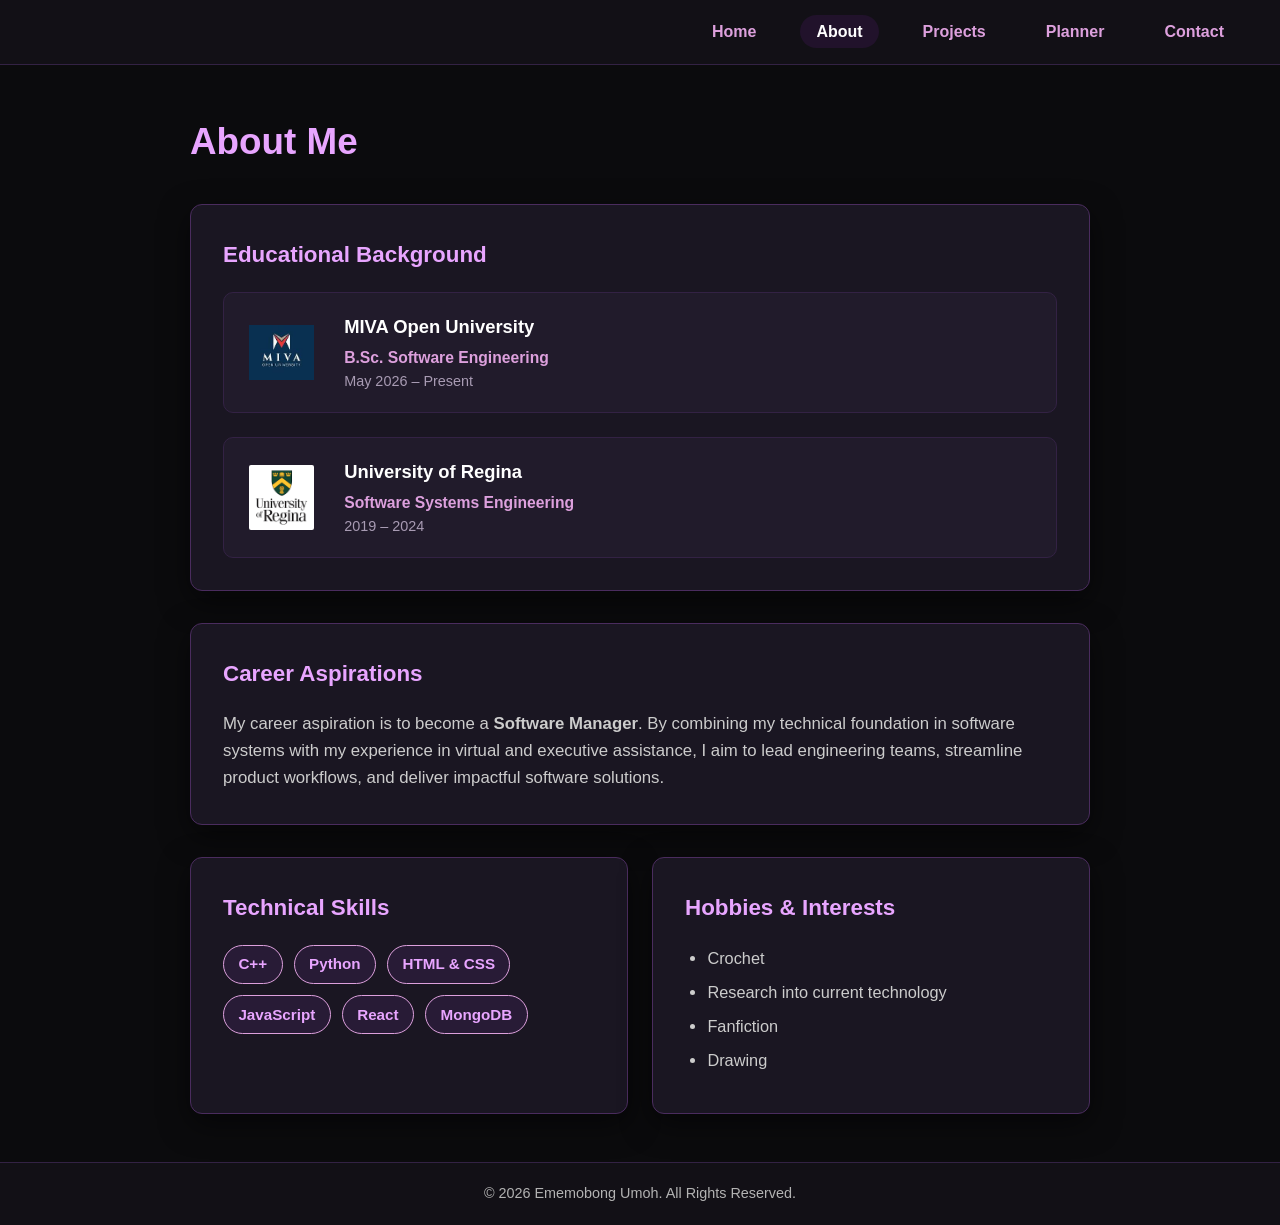
==== about.html @ 34c083b6 "initial upload" ====
<!DOCTYPE html>
<html lang="en">
<head>
    <meta charset="UTF-8">
    <meta name="viewport" content="width=device-width, initial-scale=1.0">
    <title>About Me</title>
    <link rel="stylesheet" href="css/style.css">
</head>
<body>

    <header>
        <nav>
            <ul>
                <li><a href="index.html">Home</a></li>
                <li><a href="about.html" class="active">About</a></li>
                <li><a href="projects.html">Projects</a></li>
                <li><a href="acaplan.html">Planner</a></li>
                <li><a href="contact.html">Contact</a></li>
            </ul>
        </nav>
    </header>

    <main>
        <div class="about-container">
            <h1>About Me</h1>

            <!-- Educational Background (Flexbox Cards with Logos) -->
            <section class="about-section">
                <h2>Educational Background</h2>
                <div class="edu-list">
                    <div class="edu-item">
                        <img src="images/mivalogo.png" alt="MIVA Open University Logo" class="edu-logo">
                        <div class="edu-details">
                            <h3>MIVA Open University</h3>
                            <p class="degree">B.Sc. Software Engineering</p>
                            <p class="date">May 2026 – Present</p>
                        </div>
                    </div>

                    <div class="edu-item">
                        <img src="images/unireg.png" alt="University of Regina Logo" class="edu-logo">
                        <div class="edu-details">
                            <h3>University of Regina</h3>
                            <p class="degree">Software Systems Engineering</p>
                            <p class="date">2019 – 2024</p>
                        </div>
                    </div>
                </div>
            </section>

            <!-- Career Aspirations -->
            <section class="about-section">
                <h2>Career Aspirations</h2>
                <p>
                    My career aspiration is to become a <strong>Software Manager</strong>. By combining my technical foundation in software systems with my experience in virtual and executive assistance, I aim to lead engineering teams, streamline product workflows, and deliver impactful software solutions.
                </p>
            </section>

            
            <div class="skills-hobbies-flex">
                <section class="about-section">
                    <h2>Technical Skills</h2>
                    <ul class="skill-tags">
                        <li>C++</li>
                        <li>Python</li>
                        <li>HTML &amp; CSS</li>
                        <li>JavaScript</li>
                        <li>React</li>
                        <li>MongoDB</li>
                    </ul>
                </section>

                <section class="about-section">
                    <h2>Hobbies &amp; Interests</h2>
                    <ul class="hobby-list">
                        <li>Crochet</li>
                        <li>Research into current technology</li>
                        <li>Fanfiction</li>
                        <li>Drawing</li>
                    </ul>
                </section>
            </div>
        </div>
    </main>

    <footer>
        <p>&copy; 2026 Ememobong Umoh. All Rights Reserved.</p>
    </footer>

</body>
</html>
---- css/style.css ----
/*Reset basic margins and paddings*/
body, h1, h2, h3, p, ul, li {
    margin: 0;
    padding: 0;
    box-sizing: border-box;
}

body {
    background-color: #0b0b0d;
    color: #ffffff;
    font-family: 'Trebuchet MS', 'Lucida Sans Unicode', 'Lucida Grande', 'Lucida Sans', Arial, sans-serif;
    line-height: 1.6;
    display: flex;
    flex-direction: column;
    min-height: 100vh;
}

/* Header & Navigation Styling */
header {
    background-color: #121016;
    padding: 1.2rem 2.5rem;
    border-bottom: 1px solid #332244;
}

nav ul {
    list-style-type: none;
    display: flex;
    justify-content: flex-end;
    gap: 28px;
    align-items: center;
}

nav a {
    text-decoration: none;
    font-weight: bold;
    color: plum;
    padding: 0.5rem 1rem;
    border-radius: 20px;
    transition: color 0.3s ease, background-color 0.3s ease;
}

/*Indicate active page and navigation style handling*/
nav a:hover, nav a.active {
    color: white;
    background-color: #21122b;
}


/* Centers the parabox on the screen */
main {
    flex: 1;
    display: flex;
    justify-content: center;
    align-items: center;
    padding: 3rem 1.5rem;
}

/*Side-by-side container with spacing*/
#parabox {
    display: flex;
    flex-direction: row; /*Text on left, image on right*/
    align-items: center;
    justify-content: space-between;
    gap: 3.5rem; /*Generous space between text and image*/
    max-width: 900px;
    width: 100%;
    background-color: #1a1622;
    padding: 3rem;
    border-radius: 12px;
    border: 1px solid #4a2c5e;
    box-shadow: 0 10px 30px rgba(0, 0, 0, 0.5);
}

/*Left aligned text inside the box*/
#mainp {
    flex: 1;
    text-align: left;
}

#mainp h1 {
    font-size: 2.3rem;
    color: #e8a5ff;
    margin-bottom: 0.6rem;
}

#mainp h2 {
    font-size: 1.3rem;
    color: #d1b3e0;
    margin-bottom: 1.2rem;
}

#mainp p {
    color: #cccccc;
    font-size: 1.05rem;
    margin-bottom: 1rem;
}

/*Biopic Image Sizing*/
#biopic {
    width: 190px;
    height: 190px;
    flex-shrink: 0; /*Prevents image from squishing*/
    object-fit: cover;
    border-radius: 50%;
    border: 4px solid plum;
    background-color: plum;
    box-shadow: 0 4px 15px rgba(221, 160, 221, 0.3); /*Lets add some glow*/
}

/*Footer Styling*/
footer {
    text-align: center;
    padding: 1.2rem;
    background-color: #121016;
    color: #b3b3b3;
    font-size: 0.9rem;
    border-top: 1px solid #332244;
}

/*Responsive Design for Mobile Screens*/
@media (max-width: 768px) {
    nav ul {
        justify-content: center;
        flex-wrap: wrap;
        gap: 15px;
    }

    #parabox {
        flex-direction: column-reverse; /* Image moves on top on mobile */
        gap: 1.5rem;
        padding: 2rem 1.5rem;
    }

    #mainp {
        text-align: left; /* Keeps text left-aligned even on small screens */
    }

    #biopic {
        width: 140px;
        height: 140px;
    }
}

/*ABOUT MEEEEE!*/

.about-container {
    max-width: 900px;
    width: 100%;
    display: flex;
    flex-direction: column;
    gap: 2rem;
}

.about-container > h1 {
    font-size: 2.3rem;
    color: #e8a5ff;
    text-align: left;
}

.about-section {
    background-color: #1a1622;
    padding: 2rem;
    border-radius: 12px;
    border: 1px solid #4a2c5e;
    box-shadow: 0 10px 30px rgba(0, 0, 0, 0.5);
    text-align: left;
}

.about-section h2 {
    color: #e8a5ff;
    font-size: 1.4rem;
    margin-bottom: 1.2rem;
}

.about-section p {
    color: #cccccc;
    font-size: 1.05rem;
}

/* Education Cards with Logos */
.edu-list {
    display: flex;
    flex-direction: column;
    gap: 1.5rem;
}

.edu-item {
    display: flex;
    align-items: center;
    gap: 1.5rem;
    background-color: #211b2b;
    padding: 1.2rem;
    border-radius: 10px;
    border: 1px solid #332244;
}

.edu-logo {
    width: 65px;
    height: 65px;
    object-fit: contain;
    padding: 6px;
    border-radius: 8px;
    flex-shrink: 0;
}

.edu-details h3 {
    color: #ffffff;
    font-size: 1.15rem;
    margin-bottom: 0.2rem;
}

.edu-details .degree {
    color: plum;
    font-weight: bold;
    font-size: 0.98rem;
}

.edu-details .date {
    color: #a89bb3;
    font-size: 0.9rem;
}

/*Flexbox for Skills & Hobbies*/
.skills-hobbies-flex {
    display: flex;
    flex-direction: row;
    gap: 1.5rem;
}

.skills-hobbies-flex .about-section {
    flex: 1;
}

.skill-tags {
    list-style: none;
    display: flex;
    flex-wrap: wrap;
    gap: 0.7rem;
}

.skill-tags li {
    background-color: #281b36;
    color: #e8a5ff;
    border: 1px solid plum;
    padding: 0.4rem 0.9rem;
    border-radius: 20px;
    font-size: 0.95rem;
    font-weight: bold;
}

/* Hobby List */
.hobby-list {
    list-style-type: disc;
    padding-left: 1.4rem;
    color: #cccccc;
}

.hobby-list li {
    margin-bottom: 0.5rem;
    font-size: 1.02rem;
}

/* Mobile Responsive Adjustments */
@media (max-width: 768px) {
    .skills-hobbies-flex {
        flex-direction: column;
    }

    .edu-item {
        flex-direction: column;
        align-items: flex-start;
        gap: 1rem;
    }
}

/*PROJECTS!!!!!*/

/* PROJECTS PAGE */

.projects-container {
    max-width: 1050px;
    width: 100%;
    display: flex;
    flex-direction: column;
    gap: 1.5rem;
}

.projects-container > h1 {
    font-size: 2.3rem;
    color: #e8a5ff;
    text-align: left;
}

.projects-intro {
    color: #cccccc;
    font-size: 1.05rem;
    text-align: left;
    margin-bottom: 0.5rem;
}

/* Flexbox container for project cards */
.projects-flex {
    display: flex;
    flex-wrap: wrap;
    gap: 1.8rem;
    justify-content: space-between;
}

.project-card {
    flex: 1 1 300px; /* Flexible 3-column layout on desktop, wraps on smaller screens */
    display: flex;
    flex-direction: column;
    background-color: #1a1622;
    border-radius: 12px;
    border: 1px solid #4a2c5e;
    box-shadow: 0 10px 30px rgba(0, 0, 0, 0.5);
    overflow: hidden;
    transition: transform 0.3s ease, border-color 0.3s ease;
}

.project-card:hover {
    transform: translateY(-6px);
    border-color: plum;
}

.project-img {
    width: 100%;
    height: 185px;
    object-fit: cover;
    background-color: #211b2b;
    border-bottom: 1px solid #332244;
}

.project-info {
    flex: 1;
    display: flex;
    flex-direction: column;
    padding: 1.5rem;
    text-align: left;
}

.project-info h2 {
    color: #e8a5ff;
    font-size: 1.3rem;
    margin-bottom: 0.7rem;
}

.project-info p {
    color: #cccccc;
    font-size: 0.98rem;
    margin-bottom: 1.2rem;
    flex: 1; /* Pushes tags and button to the bottom evenly */
}

.project-tags {
    display: flex;
    flex-wrap: wrap;
    gap: 0.5rem;
    margin-bottom: 1.2rem;
}

.project-tags span {
    background-color: #281b36;
    color: plum;
    border: 1px solid #4a2c5e;
    padding: 0.25rem 0.7rem;
    border-radius: 15px;
    font-size: 0.82rem;
    font-weight: bold;
}

.project-btn {
    display: inline-block;
    text-align: center;
    text-decoration: none;
    background-color: #281b36;
    color: #ffffff;
    font-weight: bold;
    padding: 0.65rem 1.2rem;
    border-radius: 8px;
    border: 1px solid plum;
    transition: background-color 0.3s ease, color 0.3s ease;
}

.project-btn:hover {
    background-color: plum;
    color: #0b0b0d;
}

/*CONTACT*/

/* CONTACT PAGE */

.contact-box {
    max-width: 550px;
    width: 100%;
    background-color: #1a1622;
    padding: 2.5rem;
    border-radius: 12px;
    border: 1px solid #4a2c5e;
    box-shadow: 0 10px 30px rgba(0, 0, 0, 0.5);
    text-align: left;
}

.contact-box h1 {
    font-size: 2rem;
    color: #e8a5ff;
    margin-bottom: 0.4rem;
}

.contact-box > p {
    color: #cccccc;
    margin-bottom: 1.5rem;
    font-size: 0.98rem;
}

.form-group {
    display: flex;
    flex-direction: column;
    margin-bottom: 1.2rem;
}

.form-group label {
    color: plum;
    font-weight: bold;
    margin-bottom: 0.4rem;
    font-size: 0.95rem;
}

.form-group input,
.form-group textarea {
    background-color: #121016;
    color: #ffffff;
    border: 1px solid #4a2c5e;
    border-radius: 8px;
    padding: 0.75rem;
    font-family: inherit;
    font-size: 1rem;
    outline: none;
    transition: border-color 0.3s ease;
}

.form-group input:focus,
.form-group textarea:focus {
    border-color: plum;
}

.submit-btn {
    width: 100%;
    padding: 0.8rem;
    background-color: plum;
    color: #0b0b0d;
    font-weight: bold;
    font-size: 1rem;
    border: none;
    border-radius: 8px;
    cursor: pointer;
    transition: background-color 0.3s ease;
}

.submit-btn:hover {
    background-color: #e8a5ff;
}

#formFeedback {
    margin-top: 1rem;
    font-weight: bold;
    text-align: center;
    font-size: 0.95rem;
}

#formFeedback.error {
    color: #ff6b8b;
}

#formFeedback.success {
    color: #7dffb3;
}

/*ACADEMIC PLANNER*/

/* ACADEMIC PLANNER PAGE */

.planner-box {
    max-width: 600px;
    width: 100%;
    background-color: #1a1622;
    padding: 2.5rem;
    border-radius: 12px;
    border: 1px solid #4a2c5e;
    box-shadow: 0 10px 30px rgba(0, 0, 0, 0.5);
    text-align: left;
}

.planner-box h1 {
    font-size: 2rem;
    color: #e8a5ff;
    margin-bottom: 0.4rem;
}

.planner-box > p {
    color: #cccccc;
    margin-bottom: 1.5rem;
    font-size: 0.98rem;
}

.task-input-row {
    display: flex;
    gap: 0.8rem;
    margin-bottom: 1.5rem;
}

.task-input-row input {
    flex: 1;
    background-color: #121016;
    color: #ffffff;
    border: 1px solid #4a2c5e;
    border-radius: 8px;
    padding: 0.75rem;
    font-family: inherit;
    font-size: 1rem;
    outline: none;
}

.task-input-row input:focus {
    border-color: plum;
}

.add-btn {
    padding: 0.75rem 1.4rem;
    background-color: plum;
    color: #0b0b0d;
    font-weight: bold;
    border: none;
    border-radius: 8px;
    cursor: pointer;
    transition: background-color 0.3s ease;
}

.add-btn:hover {
    background-color: #e8a5ff;
}

.task-list {
    list-style: none;
    display: flex;
    flex-direction: column;
    gap: 0.8rem;
}

.task-item {
    display: flex;
    justify-content: space-between;
    align-items: center;
    gap: 1rem;
    background-color: #211b2b;
    padding: 0.9rem 1rem;
    border-radius: 8px;
    border: 1px solid #332244;
}

.task-item.completed span {
    text-decoration: line-through;
    color: #8c7e99;
}

.task-actions {
    display: flex;
    gap: 0.5rem;
    flex-shrink: 0;
}

.done-btn,
.delete-btn {
    padding: 0.4rem 0.8rem;
    border-radius: 6px;
    border: none;
    font-weight: bold;
    font-size: 0.85rem;
    cursor: pointer;
}

.done-btn {
    background-color: #2f4f4f;
    color: #ffffff;
}

.delete-btn {
    background-color: #5c2333;
    color: #ffffff;
}

.empty-msg {
    text-align: center;
    color: #8c7e99;
    font-style: italic;
}
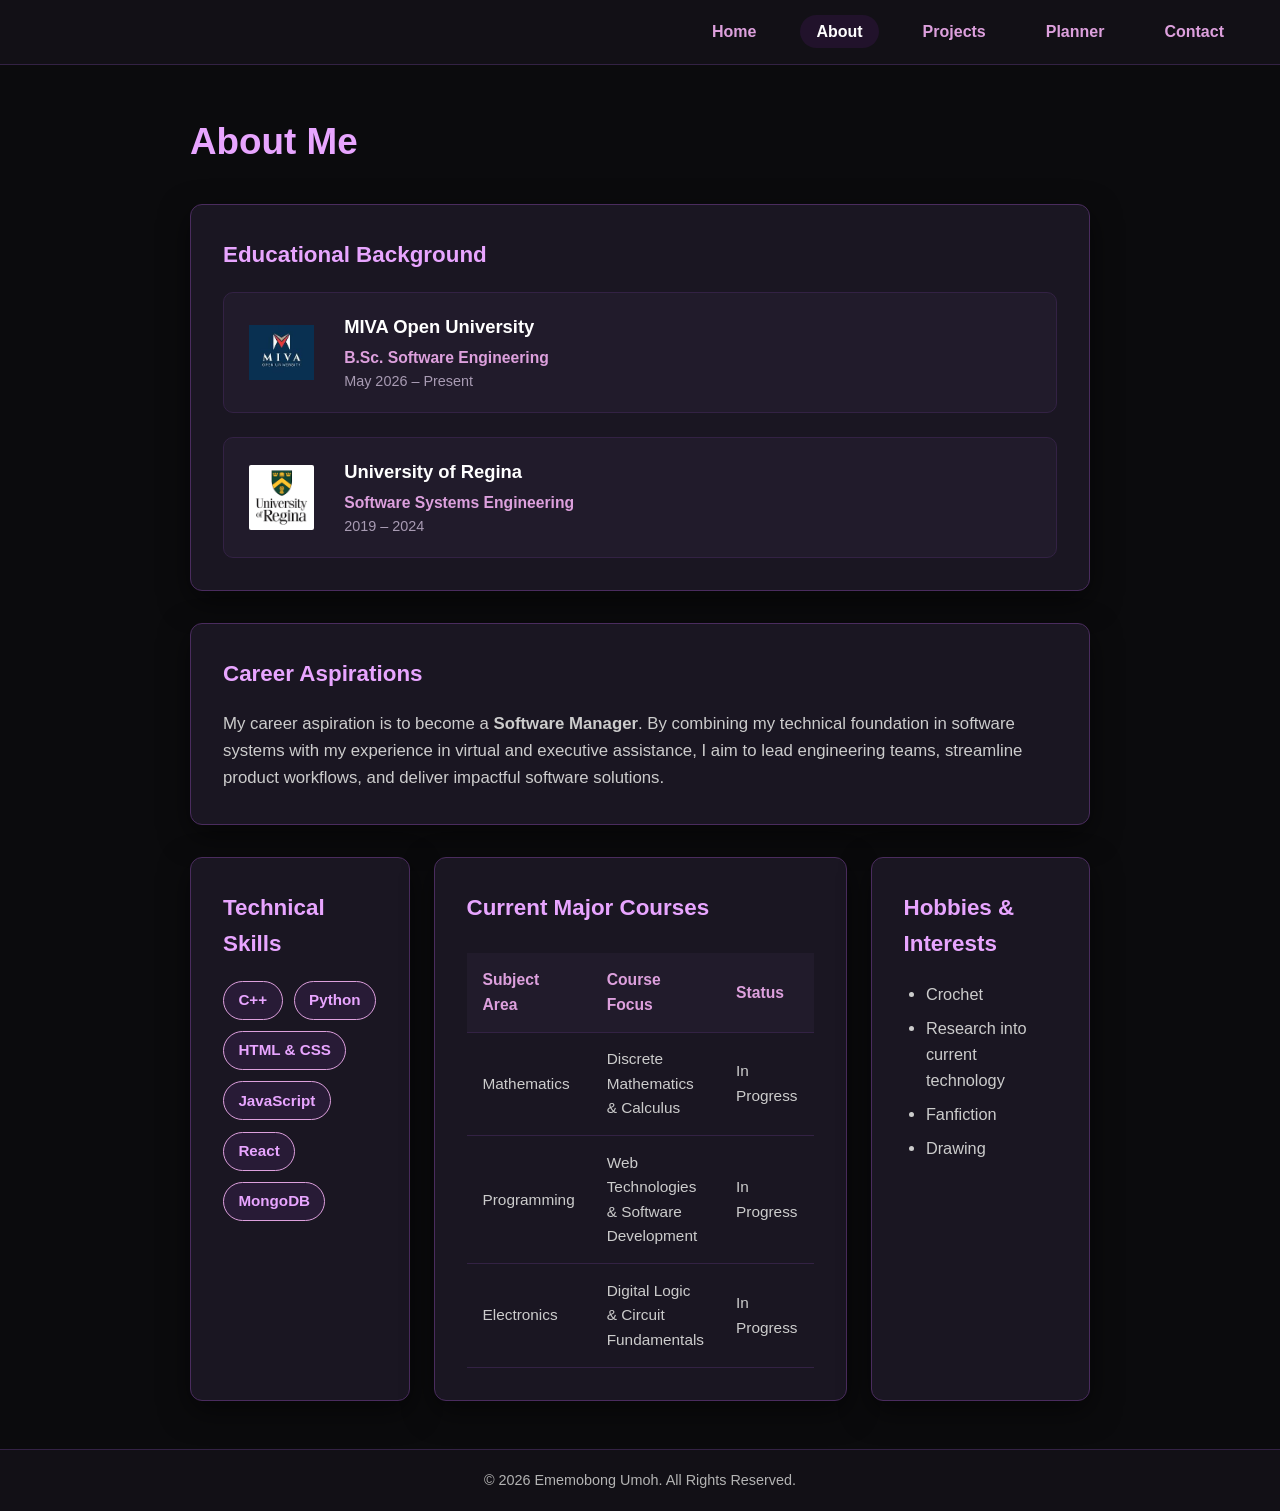
==== commit 19325b5a: "touch ups" ====
--- a/about.html
+++ b/about.html
@@ -70,6 +70,40 @@
                     </ul>
                 </section>
 
+                            <!-- Current Major Courses Table -->
+            <section class="about-section">
+                <h2>Current Major Courses</h2>
+                <div class="table-wrapper">
+                    <table class="courses-table">
+                        <thead>
+                            <tr>
+                                <th>Subject Area</th>
+                                <th>Course Focus</th>
+                                <th>Status</th>
+                            </tr>
+                        </thead>
+                        <tbody>
+                            <tr>
+                                <td>Mathematics</td>
+                                <td>Discrete Mathematics &amp; Calculus</td>
+                                <td>In Progress</td>
+                            </tr>
+                            <tr>
+                                <td>Programming</td>
+                                <td>Web Technologies &amp; Software Development</td>
+                                <td>In Progress</td>
+                            </tr>
+                            <tr>
+                                <td>Electronics</td>
+                                <td>Digital Logic &amp; Circuit Fundamentals</td>
+                                <td>In Progress</td>
+                            </tr>
+                        </tbody>
+                    </table>
+                </div>
+            </section>
+
+
                 <section class="about-section">
                     <h2>Hobbies &amp; Interests</h2>
                     <ul class="hobby-list">
--- a/css/style.css
+++ b/css/style.css
@@ -46,14 +46,17 @@
 }
 
 
-/* Centers the parabox on the screen */
+/*Centers the parabox on the screen*/
 main {
     flex: 1;
     display: flex;
+    flex-direction: column;
     justify-content: center;
     align-items: center;
+    gap: 2rem;
     padding: 3rem 1.5rem;
 }
+
 
 /*Side-by-side container with spacing*/
 #parabox {
@@ -107,6 +110,39 @@
     box-shadow: 0 4px 15px rgba(221, 160, 221, 0.3); /*Lets add some glow*/
 }
 
+/*Voice Message Section*/
+#voice-section {
+    max-width: 900px;
+    width: 100%;
+    background-color: #1a1622;
+    padding: 2rem 3rem;
+    border-radius: 12px;
+    border: 1px solid #4a2c5e;
+    box-shadow: 0 10px 30px rgba(0, 0, 0, 0.5);
+    text-align: left;
+}
+
+#voice-section h3 {
+    color: #e8a5ff;
+    font-size: 1.3rem;
+    margin-bottom: 0.4rem;
+}
+
+#voice-section p {
+    color: #cccccc;
+    font-size: 1rem;
+    margin-bottom: 1.2rem;
+}
+
+#voice-section audio {
+    width: 100%;
+    height: 40px;
+    border-radius: 20px;
+    outline: none;
+    color-scheme: dark;
+}
+
+
 /*Footer Styling*/
 footer {
     text-align: center;
@@ -139,6 +175,10 @@
         width: 140px;
         height: 140px;
     }
+    #voice-section {
+        padding: 1.8rem 1.5rem;
+    }
+
 }
 
 /*ABOUT MEEEEE!*/
@@ -248,7 +288,7 @@
     font-weight: bold;
 }
 
-/* Hobby List */
+/*Hobby List*/
 .hobby-list {
     list-style-type: disc;
     padding-left: 1.4rem;
@@ -259,6 +299,41 @@
     margin-bottom: 0.5rem;
     font-size: 1.02rem;
 }
+
+/* Current Courses Table */
+.table-wrapper {
+    width: 100%;
+    overflow-x: auto; /* Prevents table from breaking layout on small phones */
+}
+
+.courses-table {
+    width: 100%;
+    border-collapse: collapse;
+    text-align: left;
+    margin-top: 0.5rem;
+}
+
+.courses-table th,
+.courses-table td {
+    padding: 0.9rem 1rem;
+    border-bottom: 1px solid #332244;
+}
+
+.courses-table th {
+    background-color: #211b2b;
+    color: plum;
+    font-size: 0.98rem;
+}
+
+.courses-table td {
+    color: #cccccc;
+    font-size: 0.96rem;
+}
+
+.courses-table tbody tr:hover {
+    background-color: #211b2b;
+}
+
 
 /* Mobile Responsive Adjustments */
 @media (max-width: 768px) {
